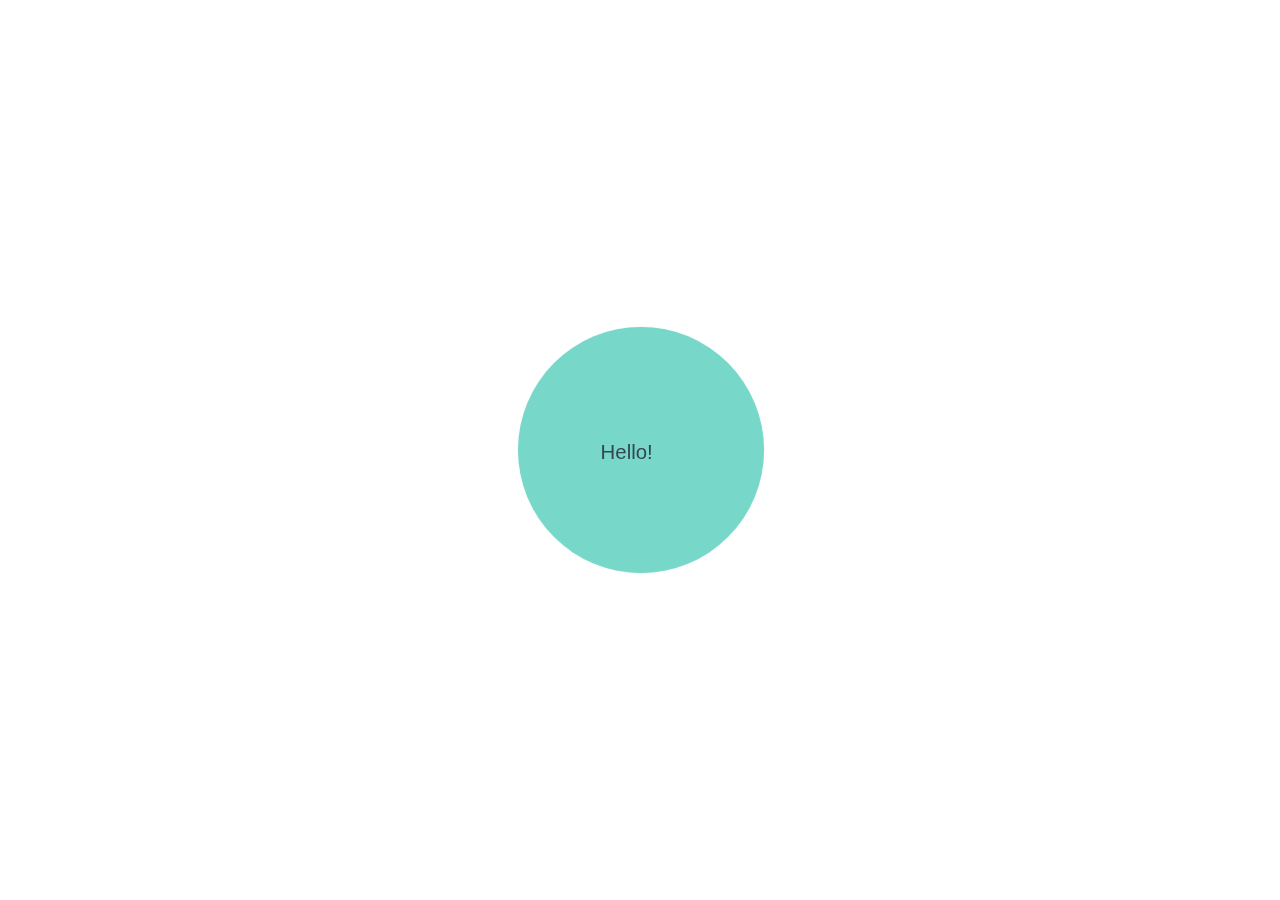
==== WhatsApp_files/security_localized.html @ 0c249c1d "Initial Commit" ====
<!DOCTYPE html>
<!-- saved from url=(0096)https://www.whatsapp.com/richard_smells_funny/animation/security_localized.html?v=9bd4dace1&l=en -->
<html><head><meta http-equiv="Content-Type" content="text/html; charset=UTF-8">
	
	<meta http-equiv="X-UA-Compatible" content="IE=Edge">
	<title>Untitled</title>
<!--Adobe Edge Runtime-->
    <script src="./security_edge.js"></script><script type="text/javascript" charset="utf-8" src="./edge.6.0.0.min.js"></script>
    <style>
        .edgeLoad-EDGE-108937483 { visibility:hidden; }
    </style>
<script>
   AdobeEdge.loadComposition('security', 'EDGE-108937483', {
    scaleToFit: "both",
    centerStage: "both",
    minW: "0px",
    maxW: "272px",
    width: "272px",
    height: "272px"
}, {"dom":{}}, {"style":{"${symbolSelector}":{"isStage":"true","rect":["undefined","undefined","400px","400px"],"fill":["rgba(255,255,255,1)"]}},"dom":{}});
</script>
<!--Adobe Edge Runtime End-->
<script>
    function get_var(name) {
      var query = window.location.search.substring(1);
      var vars = query.split("&");
      for (var i=0;i<vars.length;i++) {
        var pair = vars[i].split("=");
        if (pair[0] == name) {
          return decodeURIComponent(pair[1]);
        }
      }
    }
    var dict = {"az": "Salam!",
"id": "Halo!",
"ms": "Helo!",
"ca": "¡Hola!",
"cs": "Ahoj!",
"da": "Hej!",
"de": "Hallo!",
"et": "Tere!",
"en": "Hello!",
"es": "¡Hola!",
"fr": "Salut !",
"hr": "Pozdrav!",
"it": "Ciao!",
"sw": "Hujambo!",
"lv": "Sveiki!",
"lt": "Sveiki!",
"hu": "Szia!",
"nl": "Hallo!",
"nb": "Hei!",
"uz": "Salom!",
"fil": "Hello!",
"pl": "Cześć!",
"pt_br": "Olá!",
"pt_pt": "Olá!",
"ro": "Salut!",
"sk": "Ahoj!",
"sl": "Živijo!",
"fi": "Terve!",
"sv": "Hej!",
"vi": "Xin chào!",
"tr": "Merhaba!",
"el": "Γειά!",
"bg": "Здравейте!",
"kk": "Сәлем!",
"mk": "Здраво!",
"ru": "Привет!",
"sr": "Здраво!",
"uk": "Вітаю!",
"he": "שלום'",
"ar": "مرحبا!",
"fa": "درود",
"ur": "سلام",
"bn": "হ্যালো",
"hi": "नमस्ते",
"gu": "નમસ્તે",
"kn": "Hello!",
"mr": "नमस्कार!",
"ta": "வணக்கம்",
"th": "สวัสดี",
"zh_cn": "你好",
"zh_tw": "你好",
"ja": "こんにちは",
"ko": "안녕하세요",
    };

    var securityWord;
    var l = get_var('l');
    if (!dict.hasOwnProperty(l)) {
        securityWord = 'Hello!';
    } else {
        securityWord = dict[l];
    }
</script>
<link rel="stylesheet" href="./stylesheet.css" type="text/css" media="screen" charset="utf-8"></head>
<body style="margin:0;padding:0;">
    <div class="container" style="width: 100px; height: 100px;">
    	<div class="flow-wrapper" style="width: 1px; height: 272px;"><div class="center-wrapper" style="height: 272px; width: 272px; position: absolute; margin: auto; left: 0px; right: 0px; top: 0px; bottom: 0px;"><div id="Stage" class="EDGE-108937483" style="position: relative; height: 272px; width: 272px; transform-origin: 0px 0px 0px; transform: scale(1); z-index: 0; right: auto; bottom: auto; background-color: rgba(255, 255, 255, 0); min-width: 0px; max-width: 272px; overflow: hidden; text-overflow: clip; background-size: 100% 100%;">
    	<div id="Stage_main_background" class="Stage_main_background_id" style="position: absolute; margin: 0px; left: -44px; top: -45px; width: 362px; height: 362px; right: auto; bottom: auto; background-color: rgb(119, 215, 200); background-size: 100% 100%; clip: rect(0px, 362px, 362px, 0px); border-radius: 50%; border-width: 0px; border-color: rgb(0, 0, 0); border-style: none; transform-style: preserve-3d; transform: translate(0px, 0px) translateZ(0px) rotate(0deg) scale(0.68, 0.68); -webkit-tap-highlight-color: rgba(0, 0, 0, 0);"></div><div id="Stage_bubble" class="Stage_bubble_id" style="position: absolute; margin: 0px; width: 207px; height: 67px; opacity: 0.998656; left: 0px; top: 0px; right: auto; bottom: auto; transform-style: preserve-3d; transform: translate(31px, 107.376px) translateZ(0px) rotate(0deg) scale(0.679901, 0.679901); -webkit-tap-highlight-color: rgba(0, 0, 0, 0); z-index: 0;"><div id="Stage_bubble_white-bubble" class="Stage_bubble_white-bubble_id" style="position: absolute; margin: 0px; left: -8px; top: -2px; width: 229px; height: 67px; right: auto; bottom: auto; background-image: url(&quot;images/Pasted11.svg&quot;); background-color: rgba(0, 0, 0, 0); background-repeat: no-repeat; background-size: 100% 100%; background-position: 0px 0px; -webkit-tap-highlight-color: rgba(0, 0, 0, 0); transform: translateZ(0px); display: none;"></div><div id="Stage_bubble_green-bubble" class="Stage_bubble_green-bubble_id" style="position: absolute; margin: 0px; left: 6px; top: -2px; width: 227px; height: 67px; right: auto; bottom: auto; background-image: url(&quot;images/Pasted10.svg&quot;); background-color: rgba(0, 0, 0, 0); background-repeat: no-repeat; background-size: 100% 100%; background-position: 0px 0px; -webkit-tap-highlight-color: rgba(0, 0, 0, 0); transform: translateZ(0px);"></div><div id="Stage_bubble_Pasted3" class="Stage_bubble_Pasted3_id" style="position: absolute; margin: 0px; opacity: 0; left: 46px; top: 19px; width: 75px; height: 35px; right: auto; bottom: auto; background-image: url(&quot;images/Pasted3.svg&quot;); background-color: rgba(0, 0, 0, 0); overflow: hidden; text-overflow: clip; background-repeat: no-repeat; background-size: 100% 100%; background-position: 0px 0px; -webkit-tap-highlight-color: rgba(0, 0, 0, 0); transform: translateZ(0px);"></div><div id="Stage_bubble_Text2" class="Stage_bubble_Text2_id" style="position: absolute; margin: 0px; left: 50.1198px; top: 13px; width: auto; height: 39px; right: auto; bottom: auto; font-family: san_francisco_textlight, Roboto, &quot;Helvetica Neue&quot;, sans-serif; font-size: 30px; font-weight: 300; text-transform: none; color: rgba(52, 68, 76, 0.99); text-decoration: none; font-style: normal; word-wrap: break-word; text-align: left; -webkit-tap-highlight-color: rgba(0, 0, 0, 0); transform: translateZ(0px);">Hello!</div><div id="Stage_bubble_lock2" class="Stage_bubble_lock2_id" style="position: absolute; margin: 0px; width: 21px; height: 27px; opacity: 1; left: 170.604px; top: 17px; right: auto; bottom: auto; transform-style: preserve-3d; transform: translate(0px, 0px) translateZ(0px) rotate(0deg) scale(0.77795, 0.77795); -webkit-tap-highlight-color: rgba(0, 0, 0, 0); z-index: 0;"><div id="Stage_bubble_lock2_lock" class="Stage_bubble_lock2_lock_id" style="position: absolute; margin: 0px; opacity: 0; left: 0px; top: 0px; width: 21px; height: 27px; right: auto; bottom: auto; background-image: url(&quot;images/Pasted5.svg&quot;); background-color: rgba(0, 0, 0, 0); background-repeat: no-repeat; background-size: 100% 100%; background-position: 0px 0px; -webkit-tap-highlight-color: rgba(0, 0, 0, 0); transform: translateZ(0px);"></div><div id="Stage_bubble_lock2_Pasted8" class="Stage_bubble_lock2_Pasted8_id" style="position: absolute; margin: 0px; opacity: 0; left: 0px; top: 0px; width: 15px; height: 10px; right: auto; bottom: auto; background-image: url(&quot;images/Pasted8.svg&quot;); background-color: rgba(0, 0, 0, 0); background-repeat: no-repeat; background-size: 100% 100%; background-position: 0px 0px; transform-style: preserve-3d; transform: translate(8px, -2px) translateZ(0px) rotate(36deg) scale(1, 1); -webkit-tap-highlight-color: rgba(0, 0, 0, 0);"></div><div id="Stage_bubble_lock2_body" class="Stage_bubble_lock2_body_id" style="position: absolute; margin: 0px; opacity: 0; left: 0px; top: 10px; width: 21px; height: 17px; right: auto; bottom: auto; background-image: url(&quot;images/Pasted9.svg&quot;); background-color: rgba(0, 0, 0, 0); background-repeat: no-repeat; background-size: 100% 100%; background-position: 0px 0px; -webkit-tap-highlight-color: rgba(0, 0, 0, 0); transform: translateZ(0px);"></div></div><div id="Stage_bubble_emoji2" class="Stage_bubble_emoji2_id" style="position: absolute; margin: 0px; width: 41px; height: 41px; left: 127.76px; top: 11px; right: auto; bottom: auto; -webkit-tap-highlight-color: rgba(0, 0, 0, 0); transform: translateZ(0px); z-index: 0;"><div id="Stage_bubble_emoji2_emoji" class="Stage_bubble_emoji2_emoji_id" style="position: absolute; margin: 0px; opacity: 1; left: 0px; top: 0px; width: 41px; height: 41px; right: auto; bottom: auto; background-image: url(&quot;images/Pasted7.svg&quot;); background-color: rgba(0, 0, 0, 0); background-repeat: no-repeat; background-size: 100% 100%; background-position: 0px 0px; transform-style: preserve-3d; transform: translate(0px, 0px) translateZ(0px) rotate(-2.78238deg) scale(1, 1); -webkit-tap-highlight-color: rgba(0, 0, 0, 0);"></div></div></div></div></div></div>
    </div>

</body></html>
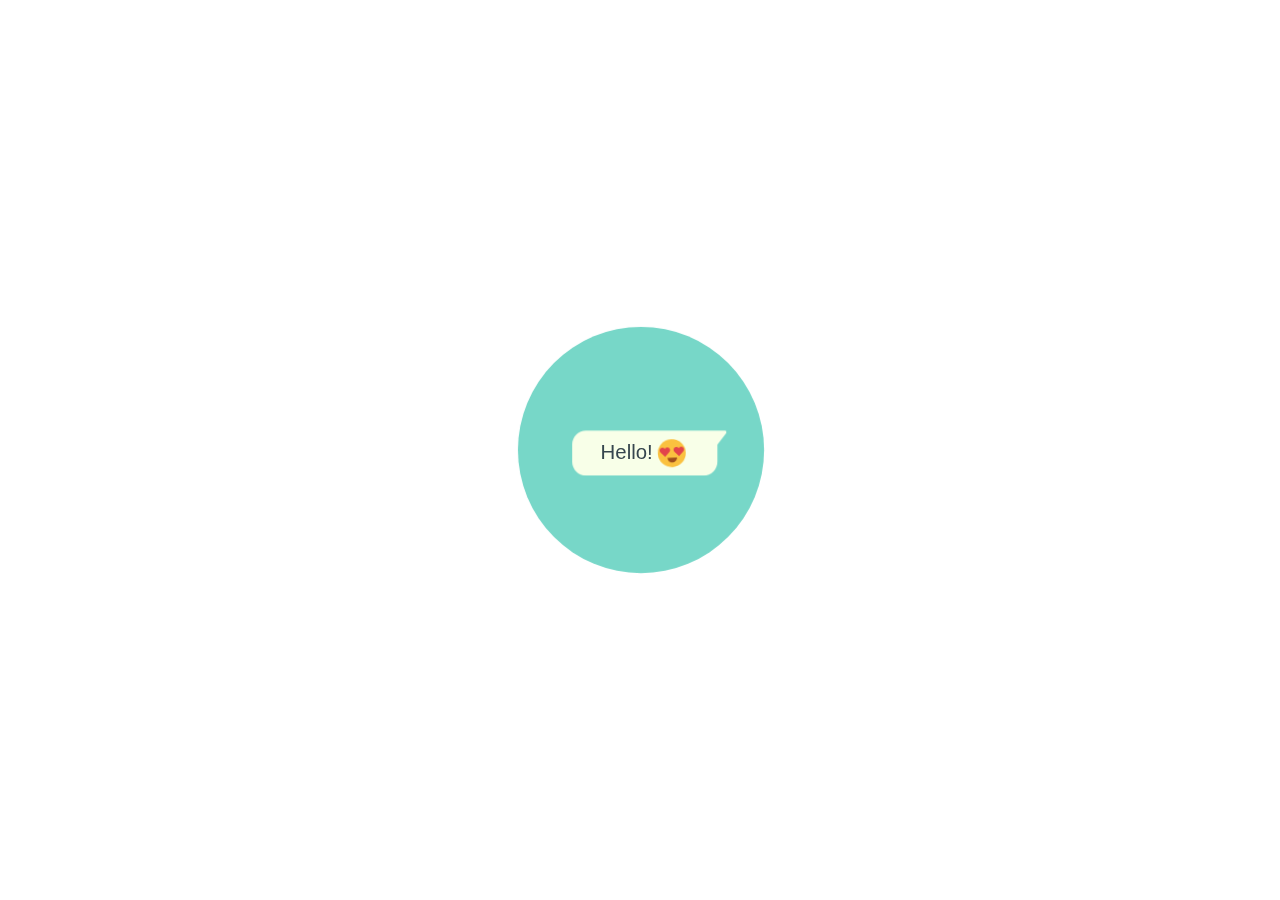
==== commit 66c5142d: "Updated" ====
--- a/WhatsApp_files/security_localized.html
+++ b/WhatsApp_files/security_localized.html
@@ -5,7 +5,8 @@
 	<meta http-equiv="X-UA-Compatible" content="IE=Edge">
 	<title>Untitled</title>
 <!--Adobe Edge Runtime-->
-    <script src="./security_edge.js"></script><script type="text/javascript" charset="utf-8" src="./edge.6.0.0.min.js"></script>
+    <script src="./security_edge.js"></script>
+    <script type="text/javascript" charset="utf-8" src="./edge.6.0.0.min.js"></script>    
     <style>
         .edgeLoad-EDGE-108937483 { visibility:hidden; }
     </style>
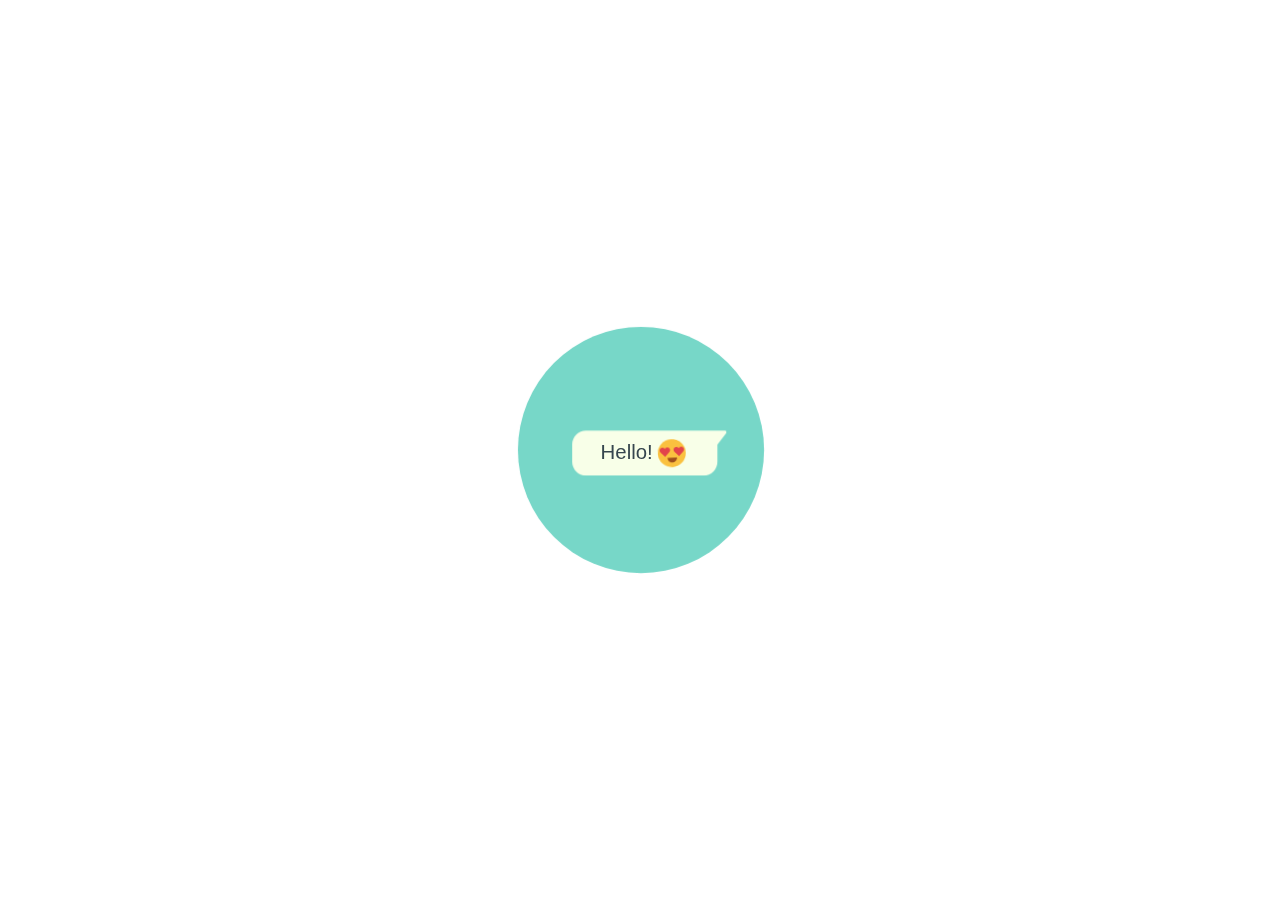
==== commit cbd03b36: "Updated media" ====
--- a/WhatsApp_files/security_localized.html
+++ b/WhatsApp_files/security_localized.html
@@ -4,9 +4,10 @@
 	
 	<meta http-equiv="X-UA-Compatible" content="IE=Edge">
 	<title>Untitled</title>
+
 <!--Adobe Edge Runtime-->
     <script src="./security_edge.js"></script>
-    <script type="text/javascript" charset="utf-8" src="./edge.6.0.0.min.js"></script>    
+    <script src="./edge.6.0.0.min.js"></script>    
     <style>
         .edgeLoad-EDGE-108937483 { visibility:hidden; }
     </style>
@@ -21,6 +22,7 @@
 }, {"dom":{}}, {"style":{"${symbolSelector}":{"isStage":"true","rect":["undefined","undefined","400px","400px"],"fill":["rgba(255,255,255,1)"]}},"dom":{}});
 </script>
 <!--Adobe Edge Runtime End-->
+
 <script>
     function get_var(name) {
       var query = window.location.search.substring(1);
